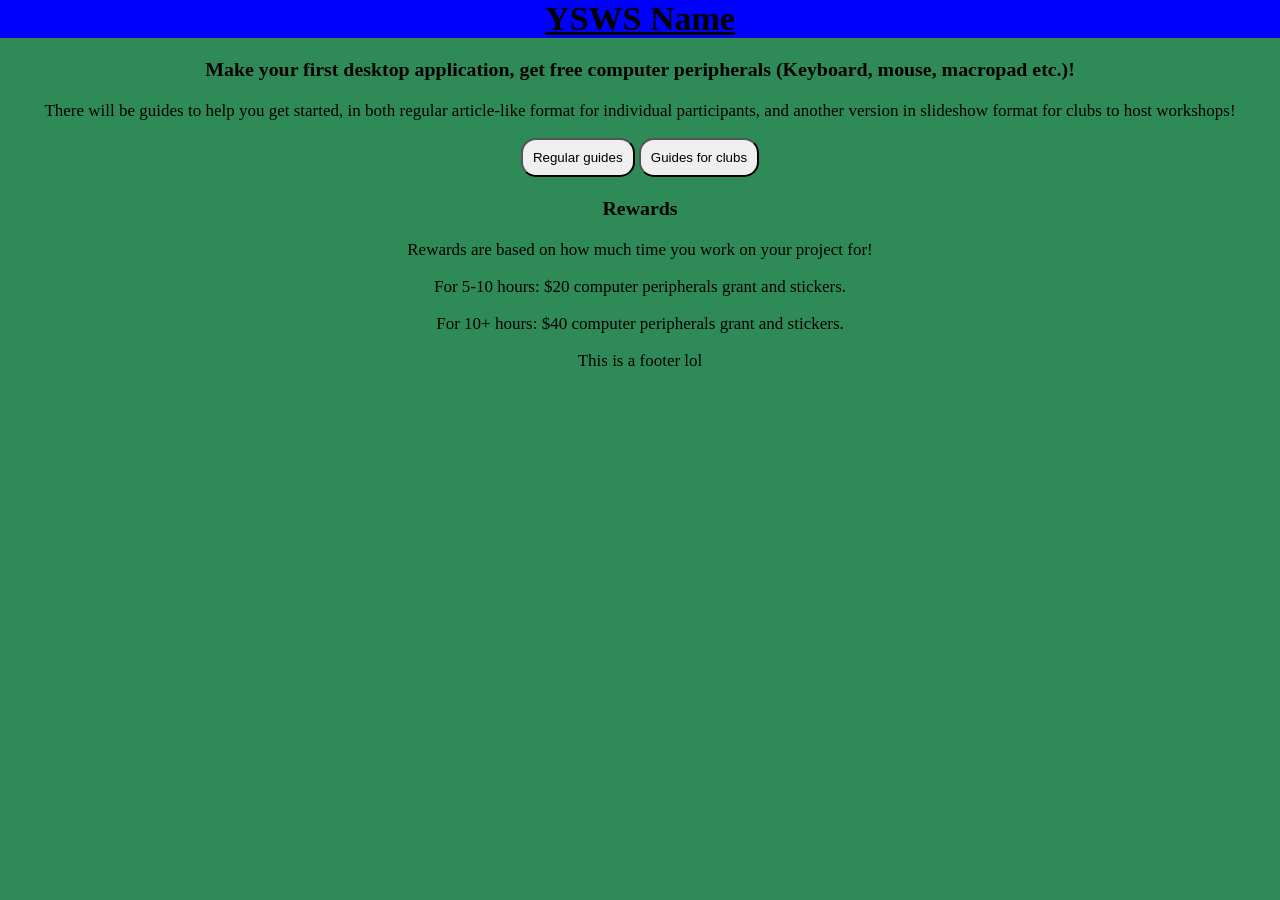
==== index.html @ 432081f8 "Initial commit! Started work on the website IDK." ====
<!DOCTYPE html>
<html>
    <head>
        <title>YSWS site</title>
        <link rel="stylesheet" href="style.css" />
    </head>
    <body>
        <header><a class="title", href="index.html"><h1>YSWS Name</a></header>
        <section>
            <h3>Make your first desktop application, get free computer peripherals (Keyboard, mouse, macropad etc.)!</h3>
            <p>There will be guides to help you get started, in both regular article-like format for individual participants, and another version in slideshow format for clubs to host workshops!</p>

        </section>
        <section>
            <button onclick="window.location.href='regular_gtk_guide.html'">Regular guides</button>
            <button onclick="window.location.href='regular_gtk_guide.html'">Guides for clubs</button>
        </section>
        <section>
            <h3>Rewards</h3>
            <p>Rewards are based on how much time you work on your project for!</p>
            <p>For 5-10 hours: $20 computer peripherals grant and stickers.</p>
            <p>For 10+ hours: $40 computer peripherals grant and stickers.</p>
        </section>
        <footer>This is a footer lol</footer>
    </body>
</html>
---- style.css ----
body {
    text-align: center;
    background-color: seagreen;
    margin: 0px;
    font-size: 17px;
}

button {
    border-radius: 15px;
    padding: 10px;
}

header {
    background: blue;
    margin: 0px;
}

h1 {
    margin: 0px;
}

.title {
    color: black;
}
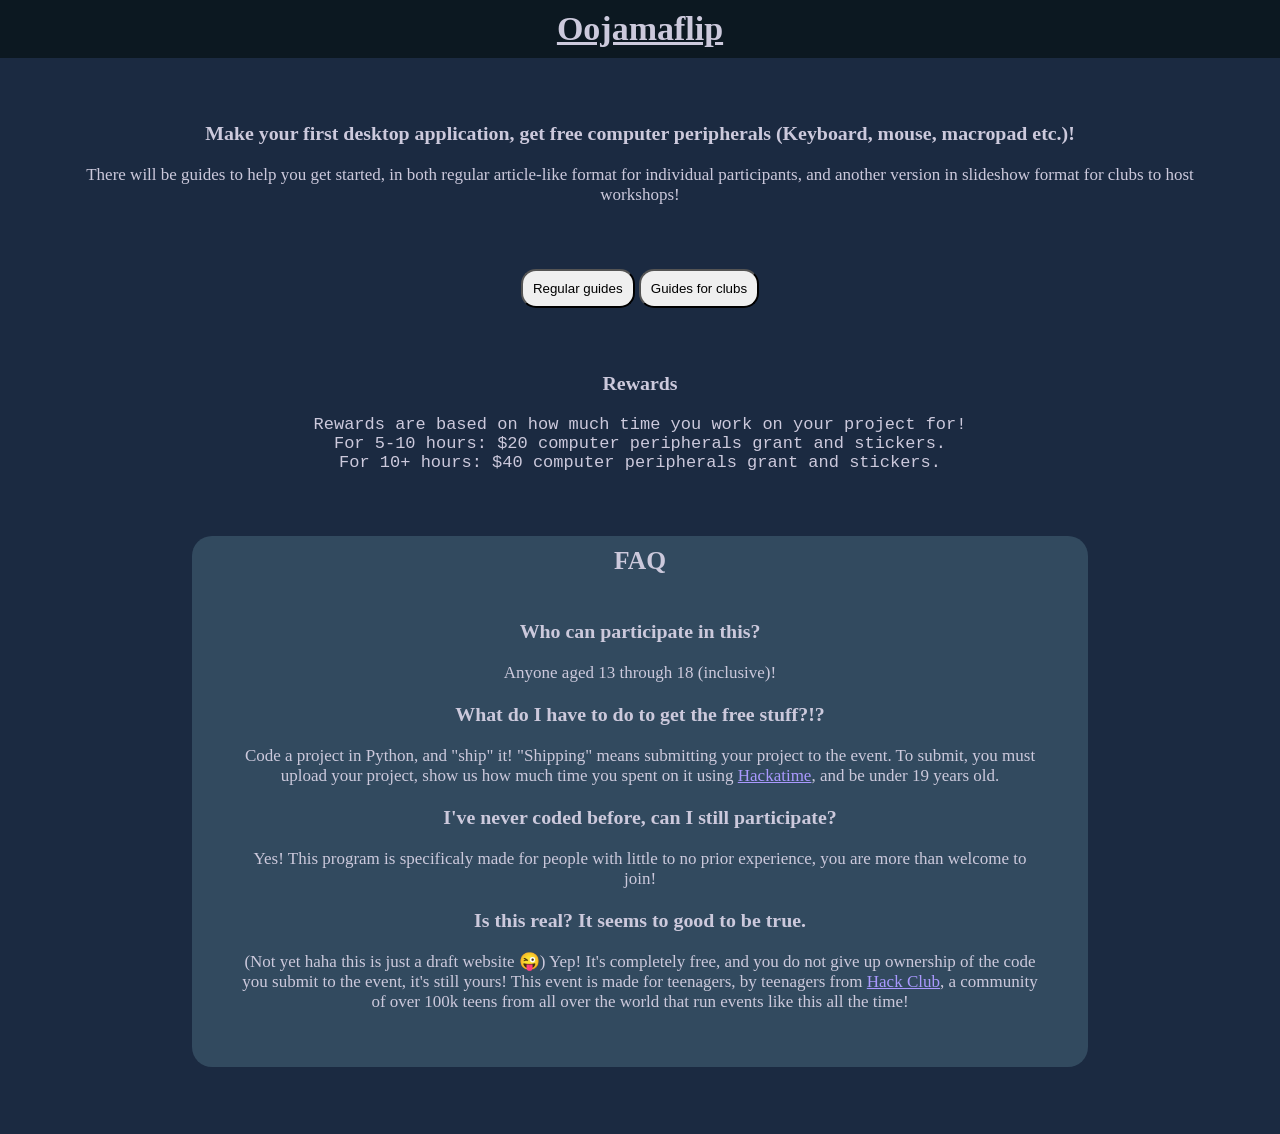
==== commit 508141d1: "Feat: Added page for viewing all the regular tutorials, updated color scheme, added faq, started wri" ====
--- a/index.html
+++ b/index.html
@@ -1,26 +1,38 @@
 <!DOCTYPE html>
 <html>
     <head>
-        <title>YSWS site</title>
+        <title>Oojamaflip</title>
         <link rel="stylesheet" href="style.css" />
     </head>
     <body>
-        <header><a class="title", href="index.html"><h1>YSWS Name</a></header>
+        <header><a class="title", href="index.html"><h1>Oojamaflip</a></header>
         <section>
             <h3>Make your first desktop application, get free computer peripherals (Keyboard, mouse, macropad etc.)!</h3>
             <p>There will be guides to help you get started, in both regular article-like format for individual participants, and another version in slideshow format for clubs to host workshops!</p>
 
         </section>
         <section>
-            <button onclick="window.location.href='regular_gtk_guide.html'">Regular guides</button>
-            <button onclick="window.location.href='regular_gtk_guide.html'">Guides for clubs</button>
+            <button onclick="window.location.href='regular_guides.html'">Regular guides</button>
+            <button onclick="window.location.href='club_guides.html'">Guides for clubs</button>
         </section>
         <section>
             <h3>Rewards</h3>
-            <p>Rewards are based on how much time you work on your project for!</p>
-            <p>For 5-10 hours: $20 computer peripherals grant and stickers.</p>
-            <p>For 10+ hours: $40 computer peripherals grant and stickers.</p>
+            <pre>Rewards are based on how much time you work on your project for!
+For 5-10 hours: $20 computer peripherals grant and stickers.
+For 10+ hours: $40 computer peripherals grant and stickers.</pre>
         </section>
-        <footer>This is a footer lol</footer>
+        <section class="faq">
+            <h1>FAQ</h1>
+            <section>
+                <h3>Who can participate in this?</h3>
+                <p>Anyone aged 13 through 18 (inclusive)!</p>
+                <h3>What do I have to do to get the free stuff?!?</h3>
+                <p>Code a project in Python, and "ship" it! "Shipping" means submitting your project to the event. To submit, you must upload your project, show us how much time you spent on it using <a href="https://hackatime.hackclub.com/" target="_blank" rel="noopener noreferrer">Hackatime</a>, and be under 19 years old. </p>
+                <h3>I've never coded before, can I still participate?</h3>
+                <p>Yes! This program is specificaly made for people with little to no prior experience, you are more than welcome to join!</p>
+                <h3>Is this real? It seems to good to be true.</h3>
+                <p>(Not yet haha this is just a draft website 😜) Yep! It's completely free, and you do not give up ownership of the code you submit to the event, it's still yours! This event is made for teenagers, by teenagers from <a href="hackclub.com" target="_blank" rel="noopener noreferrer">Hack Club</a>, a community of over 100k teens from all over the world that run events like this all the time!</p>
+            </section>
+        </section>
     </body>
 </html>
--- a/style.css
+++ b/style.css
@@ -1,8 +1,13 @@
 body {
     text-align: center;
-    background-color: seagreen;
+    background-color: #1b2a41;
     margin: 0px;
     font-size: 17px;
+    color: #ccc9dc;
+}
+
+section {
+    margin: 5%;
 }
 
 button {
@@ -11,8 +16,13 @@
 }
 
 header {
-    background: blue;
+    background: #0c1821;
     margin: 0px;
+    padding: 10px;
+}
+
+a {
+    color: #aa99ff;
 }
 
 h1 {
@@ -20,5 +30,13 @@
 }
 
 .title {
-    color: black;
+    color: #ccc9dc;
+}
+
+.faq {
+    background-color: #324a5f;
+    margin-left: 15%;
+    margin-right: 15%;
+    padding: 10px 2px 10px 2px;
+    border-radius: 20px;
 }
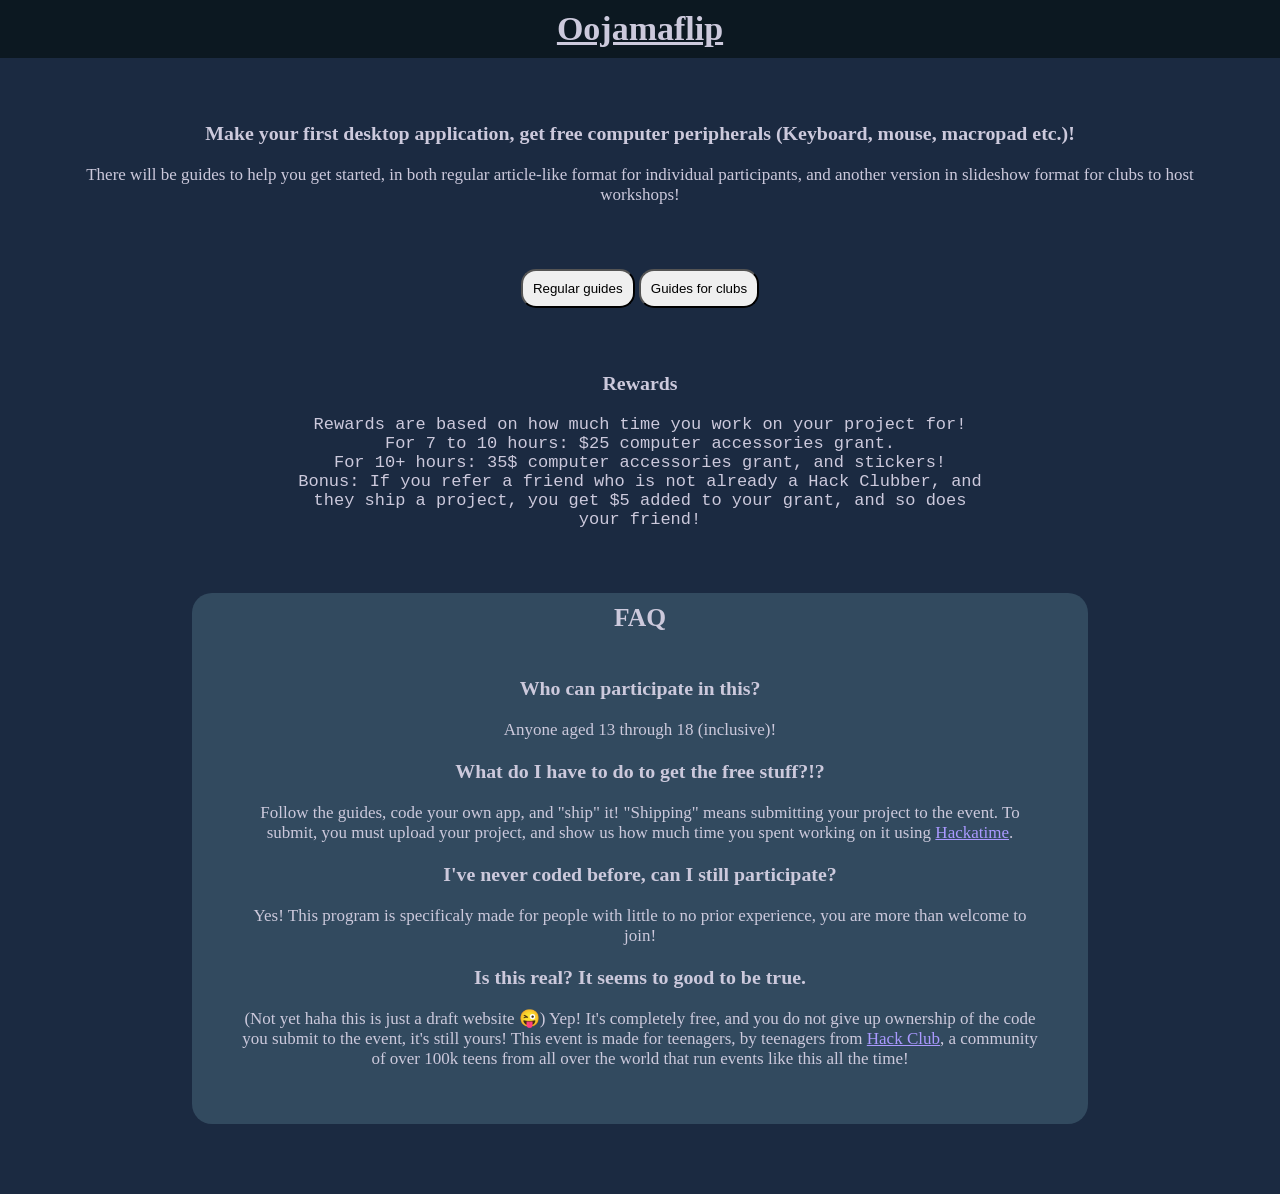
==== commit c98c9501: "Corrected prizes." ====
--- a/index.html
+++ b/index.html
@@ -18,8 +18,9 @@
         <section>
             <h3>Rewards</h3>
             <pre>Rewards are based on how much time you work on your project for!
-For 5-10 hours: $20 computer peripherals grant and stickers.
-For 10+ hours: $40 computer peripherals grant and stickers.</pre>
+For 7 to 10 hours: $25 computer accessories grant.
+For 10+ hours: 35$ computer accessories grant, and stickers!
+Bonus: If you refer a friend who is not already a Hack Clubber, and they ship a project, you get $5 added to your grant, and so does your friend!</pre>
         </section>
         <section class="faq">
             <h1>FAQ</h1>
@@ -27,7 +28,7 @@
                 <h3>Who can participate in this?</h3>
                 <p>Anyone aged 13 through 18 (inclusive)!</p>
                 <h3>What do I have to do to get the free stuff?!?</h3>
-                <p>Code a project in Python, and "ship" it! "Shipping" means submitting your project to the event. To submit, you must upload your project, show us how much time you spent on it using <a href="https://hackatime.hackclub.com/" target="_blank" rel="noopener noreferrer">Hackatime</a>, and be under 19 years old. </p>
+                <p>Follow the guides, code your own app, and "ship" it! "Shipping" means submitting your project to the event. To submit, you must upload your project, and show us how much time you spent working on it using <a href="https://hackatime.hackclub.com/" target="_blank" rel="noopener noreferrer">Hackatime</a>. </p>
                 <h3>I've never coded before, can I still participate?</h3>
                 <p>Yes! This program is specificaly made for people with little to no prior experience, you are more than welcome to join!</p>
                 <h3>Is this real? It seems to good to be true.</h3>
--- a/style.css
+++ b/style.css
@@ -29,6 +29,12 @@
     margin: 0px;
 }
 
+pre {
+    white-space: pre-wrap;
+    margin-left: 20%;
+    margin-right: 20%;
+}
+
 .title {
     color: #ccc9dc;
 }
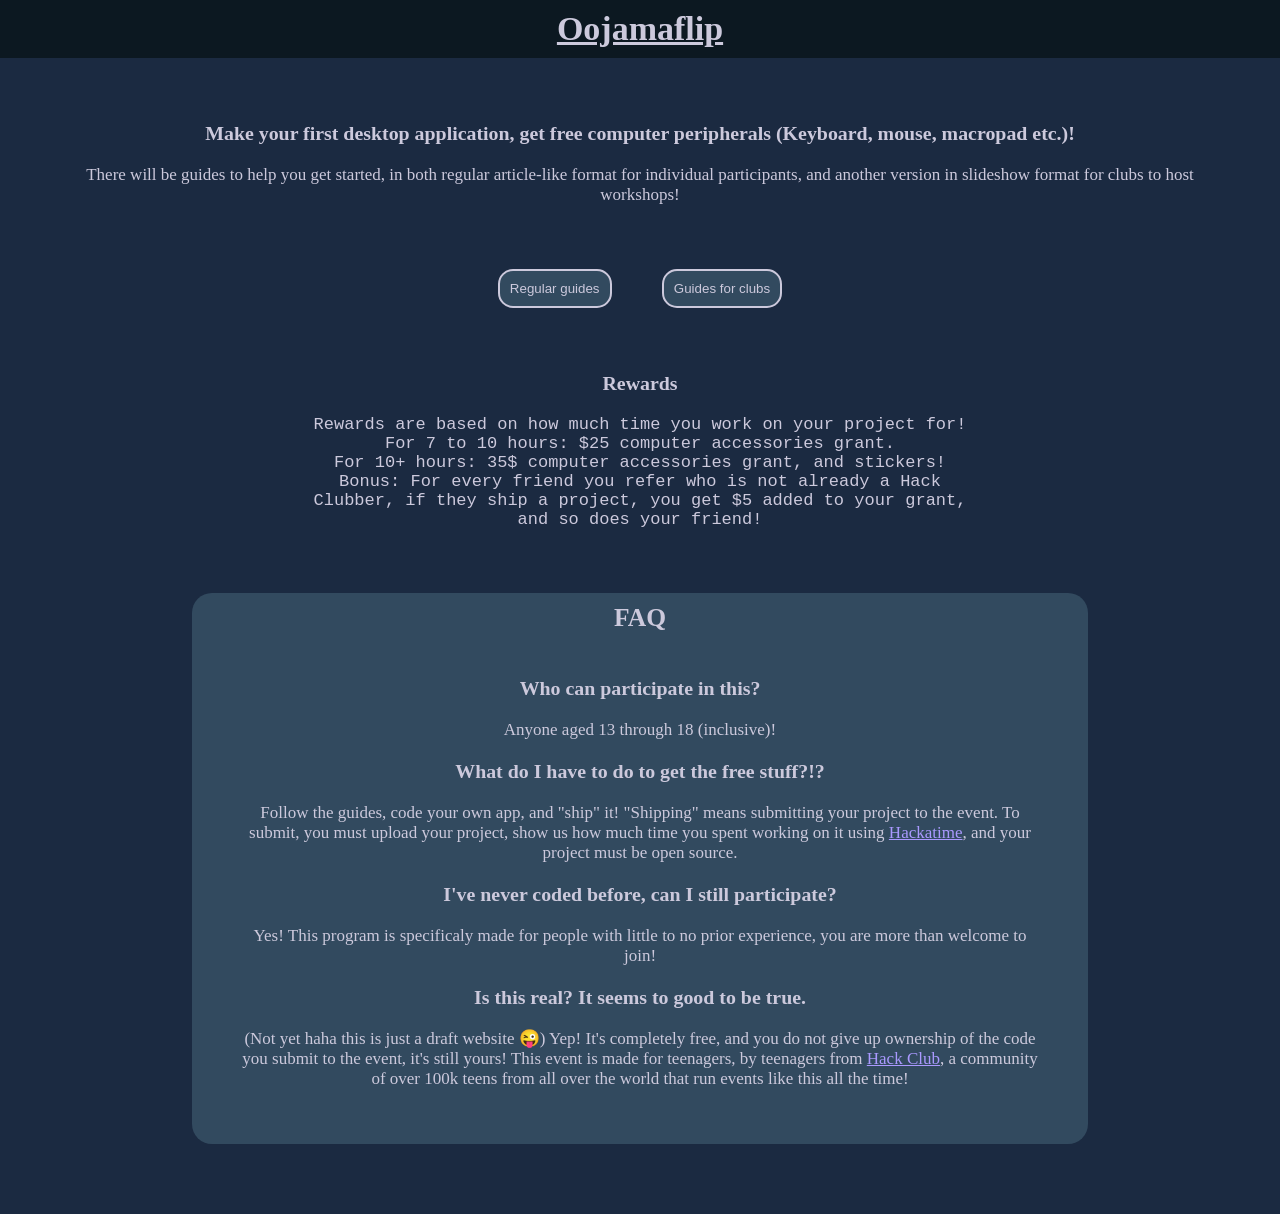
==== commit 6a0ad40d: "Feat: Added back buttons to the guides, and styled existing buttons. Also updated FAQ." ====
--- a/index.html
+++ b/index.html
@@ -20,7 +20,7 @@
             <pre>Rewards are based on how much time you work on your project for!
 For 7 to 10 hours: $25 computer accessories grant.
 For 10+ hours: 35$ computer accessories grant, and stickers!
-Bonus: If you refer a friend who is not already a Hack Clubber, and they ship a project, you get $5 added to your grant, and so does your friend!</pre>
+Bonus: For every friend you refer who is not already a Hack Clubber, if they ship a project, you get $5 added to your grant, and so does your friend!</pre>
         </section>
         <section class="faq">
             <h1>FAQ</h1>
@@ -28,7 +28,7 @@
                 <h3>Who can participate in this?</h3>
                 <p>Anyone aged 13 through 18 (inclusive)!</p>
                 <h3>What do I have to do to get the free stuff?!?</h3>
-                <p>Follow the guides, code your own app, and "ship" it! "Shipping" means submitting your project to the event. To submit, you must upload your project, and show us how much time you spent working on it using <a href="https://hackatime.hackclub.com/" target="_blank" rel="noopener noreferrer">Hackatime</a>. </p>
+                <p>Follow the guides, code your own app, and "ship" it! "Shipping" means submitting your project to the event. To submit, you must upload your project, show us how much time you spent working on it using <a href="https://hackatime.hackclub.com/" target="_blank" rel="noopener noreferrer">Hackatime</a>, and your project must be open source. </p>
                 <h3>I've never coded before, can I still participate?</h3>
                 <p>Yes! This program is specificaly made for people with little to no prior experience, you are more than welcome to join!</p>
                 <h3>Is this real? It seems to good to be true.</h3>
--- a/style.css
+++ b/style.css
@@ -35,6 +35,21 @@
     margin-right: 20%;
 }
 
+button {
+    border-radius: 15px;
+    padding: 10px;
+    margin-left: 2%;
+    margin-right: 2%;
+    background-color: #324a5f;
+    border-color: #CCC9DC;
+    border-style: solid;
+    color: #CCC9DC;
+}
+
+button:hover {
+    background-color: #223a4f;
+}
+
 .title {
     color: #ccc9dc;
 }
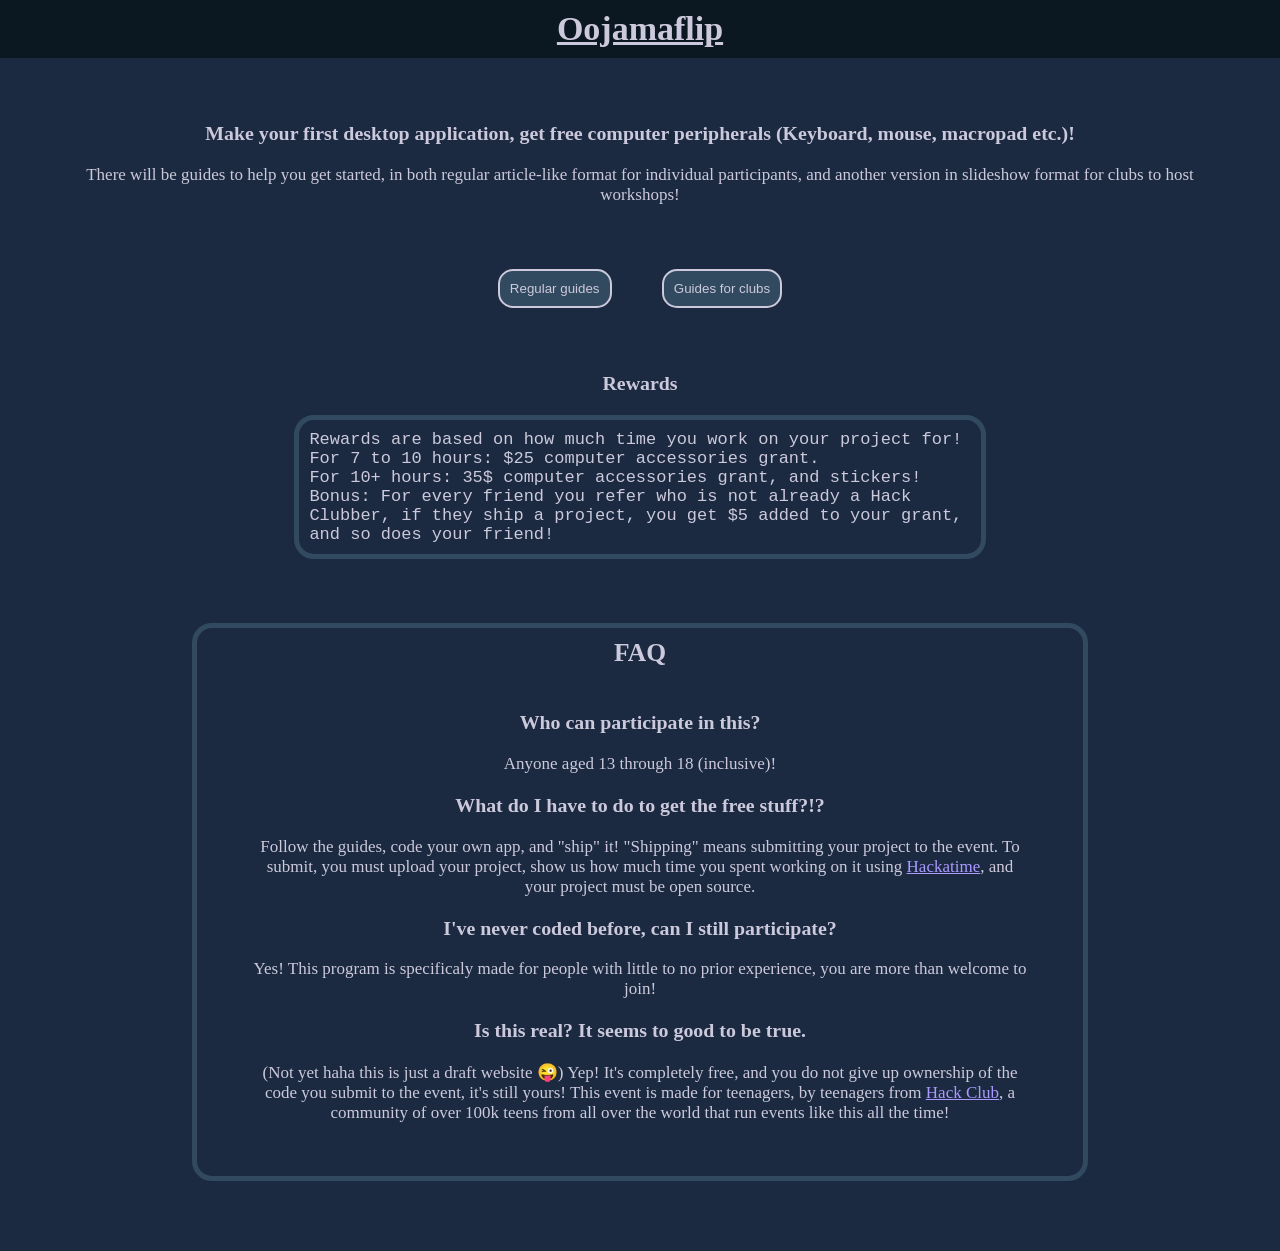
==== commit 9bd892af: "Added to/improved the regular python guide, and improved visuals across the site a little." ====
--- a/index.html
+++ b/index.html
@@ -17,7 +17,7 @@
         </section>
         <section>
             <h3>Rewards</h3>
-            <pre>Rewards are based on how much time you work on your project for!
+            <pre class="rewards">Rewards are based on how much time you work on your project for!
 For 7 to 10 hours: $25 computer accessories grant.
 For 10+ hours: 35$ computer accessories grant, and stickers!
 Bonus: For every friend you refer who is not already a Hack Clubber, if they ship a project, you get $5 added to your grant, and so does your friend!</pre>
--- a/style.css
+++ b/style.css
@@ -55,9 +55,21 @@
 }
 
 .faq {
-    background-color: #324a5f;
     margin-left: 15%;
     margin-right: 15%;
     padding: 10px 2px 10px 2px;
     border-radius: 20px;
+    border-style: solid;
+    border-color: #324a5f;
+    border-width: 5px;
+    padding: 10px;
+}
+
+.rewards {
+    text-align: left;
+    border-style: solid;
+    border-color: #324a5f;
+    border-radius: 20px;
+    border-width: 5px;
+    padding: 10px;
 }
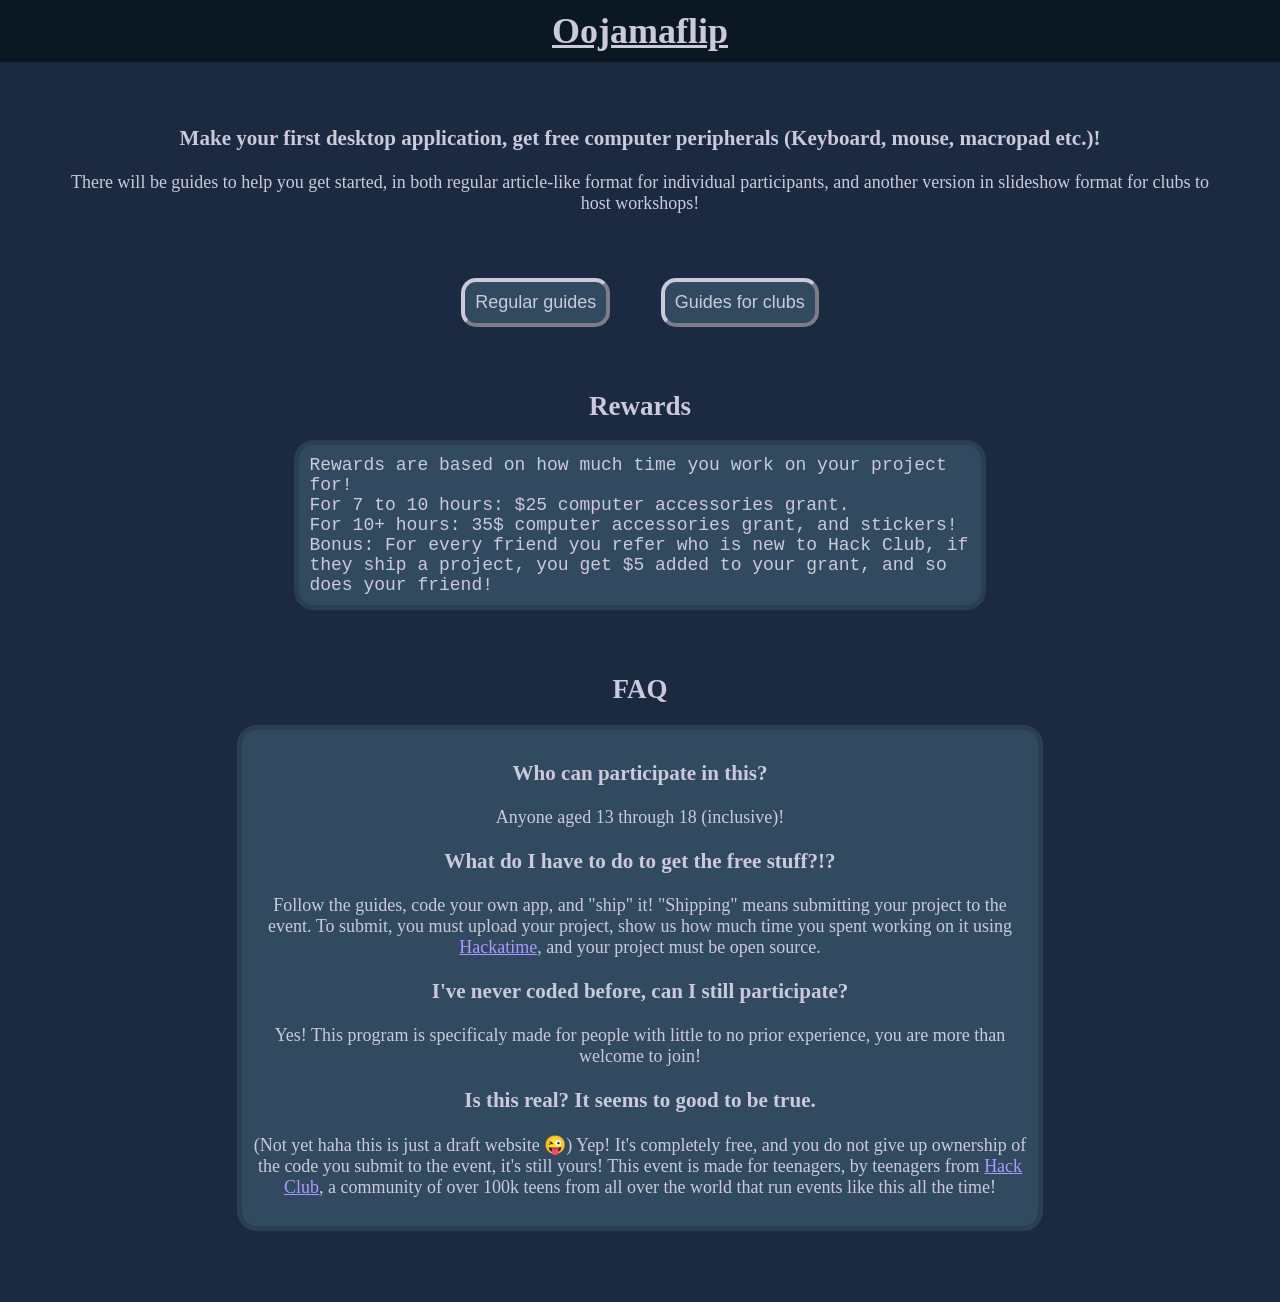
==== commit 64c84908: "Improved UI across the site, and extended the regular Python guide a little." ====
--- a/index.html
+++ b/index.html
@@ -16,15 +16,15 @@
             <button onclick="window.location.href='club_guides.html'">Guides for clubs</button>
         </section>
         <section>
-            <h3>Rewards</h3>
+            <h1>Rewards</h1>
             <pre class="rewards">Rewards are based on how much time you work on your project for!
 For 7 to 10 hours: $25 computer accessories grant.
 For 10+ hours: 35$ computer accessories grant, and stickers!
-Bonus: For every friend you refer who is not already a Hack Clubber, if they ship a project, you get $5 added to your grant, and so does your friend!</pre>
+Bonus: For every friend you refer who is new to Hack Club, if they ship a project, you get $5 added to your grant, and so does your friend!</pre>
         </section>
-        <section class="faq">
+        <section>
             <h1>FAQ</h1>
-            <section>
+            <section class="faq">
                 <h3>Who can participate in this?</h3>
                 <p>Anyone aged 13 through 18 (inclusive)!</p>
                 <h3>What do I have to do to get the free stuff?!?</h3>
--- a/style.css
+++ b/style.css
@@ -2,17 +2,12 @@
     text-align: center;
     background-color: #1b2a41;
     margin: 0px;
-    font-size: 17px;
+    font-size: 18px;
     color: #ccc9dc;
 }
 
 section {
     margin: 5%;
-}
-
-button {
-    border-radius: 15px;
-    padding: 10px;
 }
 
 header {
@@ -42,12 +37,18 @@
     margin-right: 2%;
     background-color: #324a5f;
     border-color: #CCC9DC;
-    border-style: solid;
+    border-style: outset;
+    border-width: 4px;
     color: #CCC9DC;
+    font-size: 18px;
 }
 
 button:hover {
     background-color: #223a4f;
+}
+
+button:active {
+    border-style: inset;
 }
 
 .title {
@@ -55,21 +56,24 @@
 }
 
 .faq {
+    margin-top: 20px;
     margin-left: 15%;
     margin-right: 15%;
     padding: 10px 2px 10px 2px;
     border-radius: 20px;
     border-style: solid;
-    border-color: #324a5f;
+    border-color: #2a3f52;
     border-width: 5px;
     padding: 10px;
+    background-color: #324a5f;
 }
 
 .rewards {
     text-align: left;
     border-style: solid;
-    border-color: #324a5f;
+    border-color: #2a3f52;
     border-radius: 20px;
     border-width: 5px;
     padding: 10px;
+    background-color: #324a5f;
 }
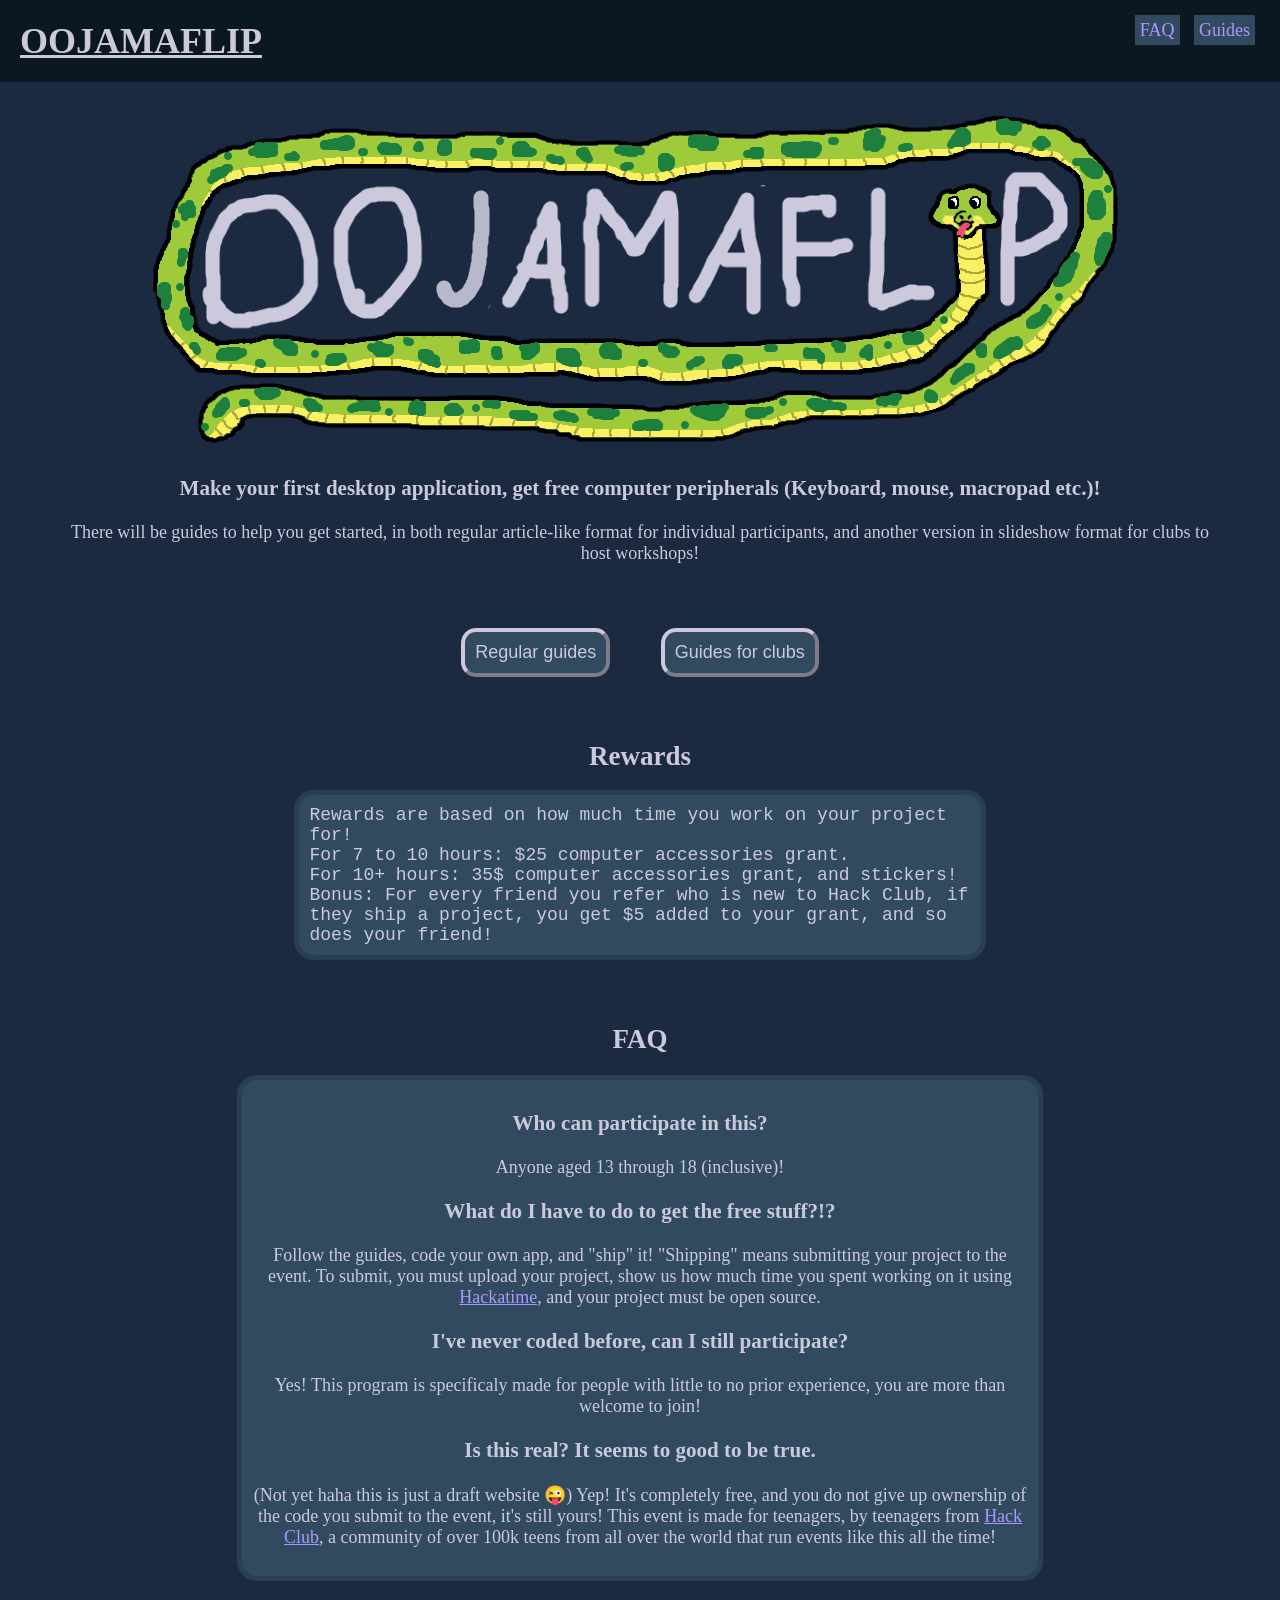
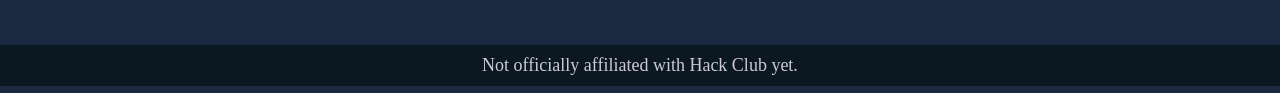
==== commit 7fde5839: "Created logo, added footer and began improving header." ====
--- a/index.html
+++ b/index.html
@@ -5,8 +5,15 @@
         <link rel="stylesheet" href="style.css" />
     </head>
     <body>
-        <header><a class="title", href="index.html"><h1>Oojamaflip</a></header>
-        <section>
+        <header>
+            <a class="title" href="index.html"><h1>OOJAMAFLIP</h1></a>
+            <nav>
+                <a class="nav-link">FAQ</a>
+                <a class="nav-link">Guides</a>
+            </nav>
+        </header>
+        <section class="top-section">
+            <img src="images/logo-cropped.png"></img>
             <h3>Make your first desktop application, get free computer peripherals (Keyboard, mouse, macropad etc.)!</h3>
             <p>There will be guides to help you get started, in both regular article-like format for individual participants, and another version in slideshow format for clubs to host workshops!</p>
 
@@ -35,5 +42,6 @@
                 <p>(Not yet haha this is just a draft website 😜) Yep! It's completely free, and you do not give up ownership of the code you submit to the event, it's still yours! This event is made for teenagers, by teenagers from <a href="hackclub.com" target="_blank" rel="noopener noreferrer">Hack Club</a>, a community of over 100k teens from all over the world that run events like this all the time!</p>
             </section>
         </section>
+        <footer>Not officially affiliated with Hack Club yet.</footer>
     </body>
 </html>
--- a/style.css
+++ b/style.css
@@ -11,6 +11,14 @@
 }
 
 header {
+    background: #0c1821;
+    margin: 0px;
+    padding: 20px;
+    display: flex;
+    justify-content: space-between;
+}
+
+footer {
     background: #0c1821;
     margin: 0px;
     padding: 10px;
@@ -76,4 +84,14 @@
     border-width: 5px;
     padding: 10px;
     background-color: #324a5f;
+}
+
+.top-section {
+    margin-top: 2%;
+}
+
+.nav-link {
+    background-color: #324a5f;
+    padding: 5px;
+    margin: 5px;
 }
